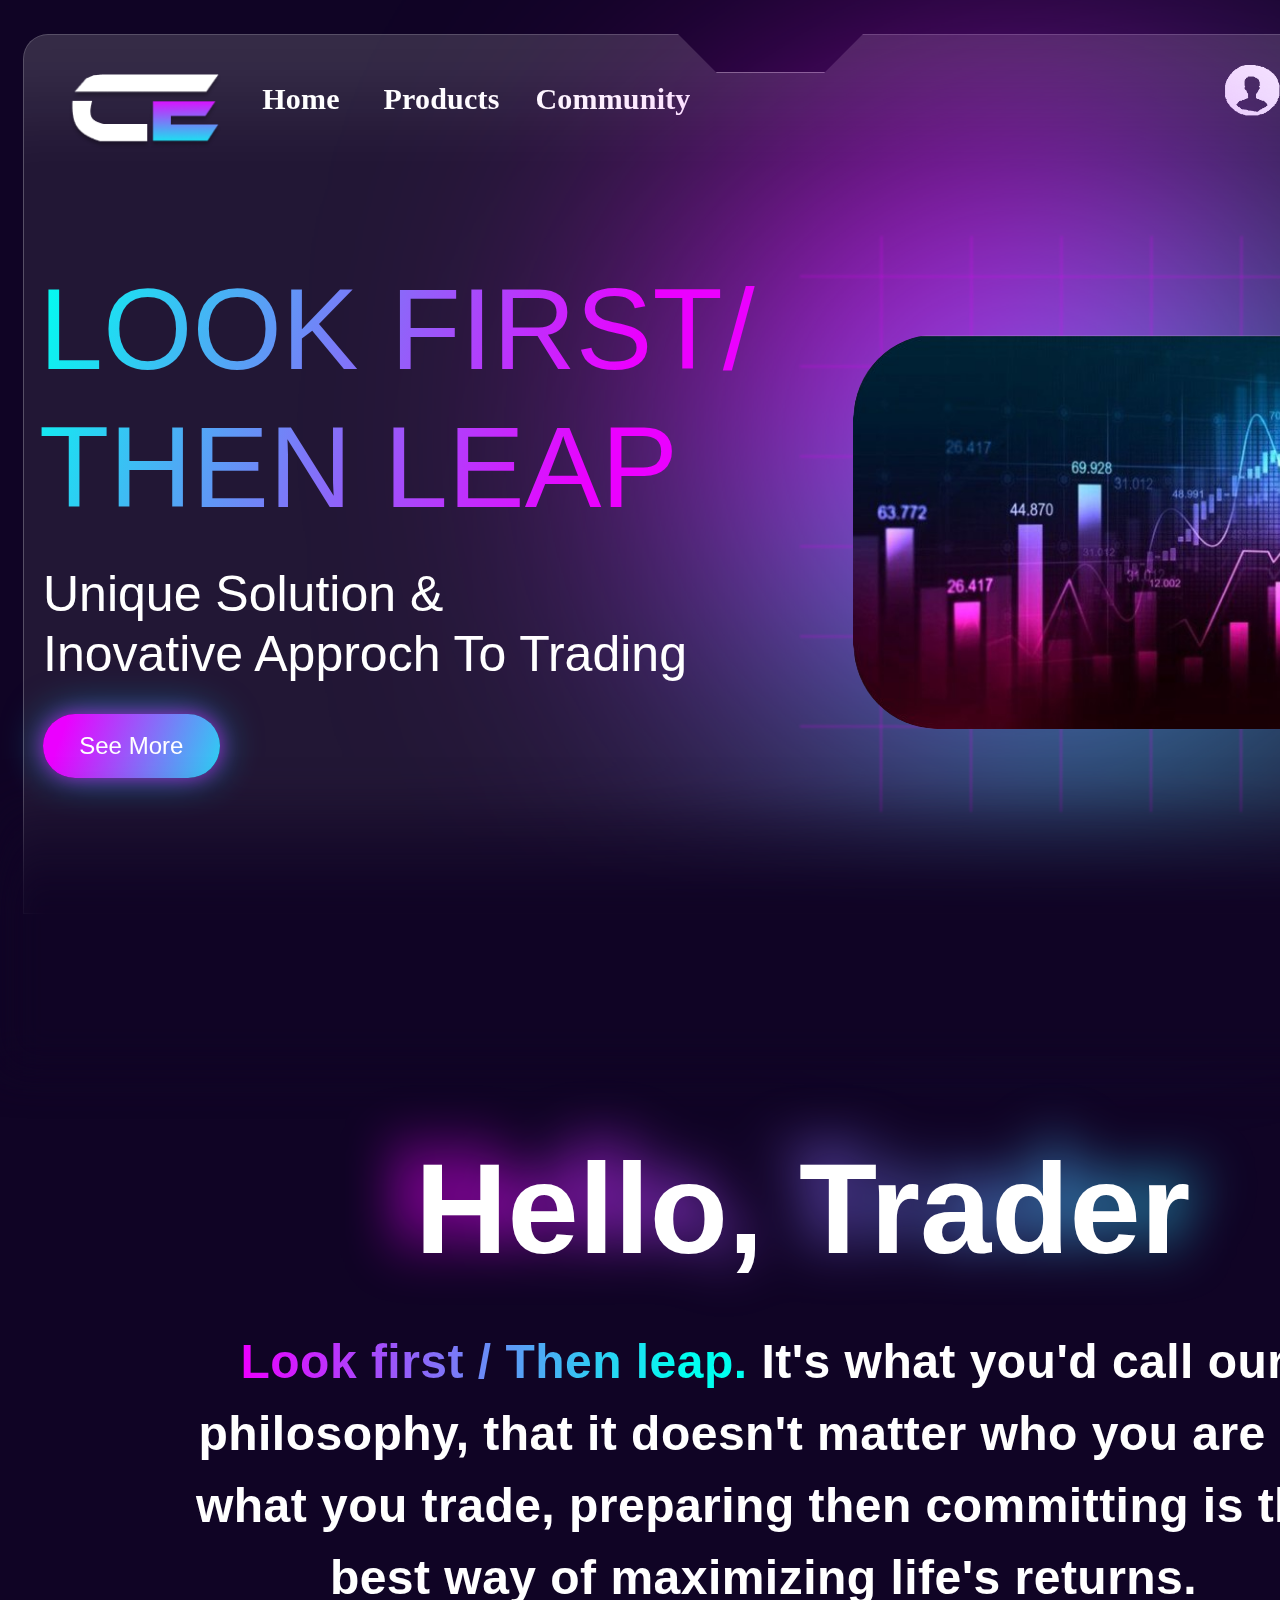
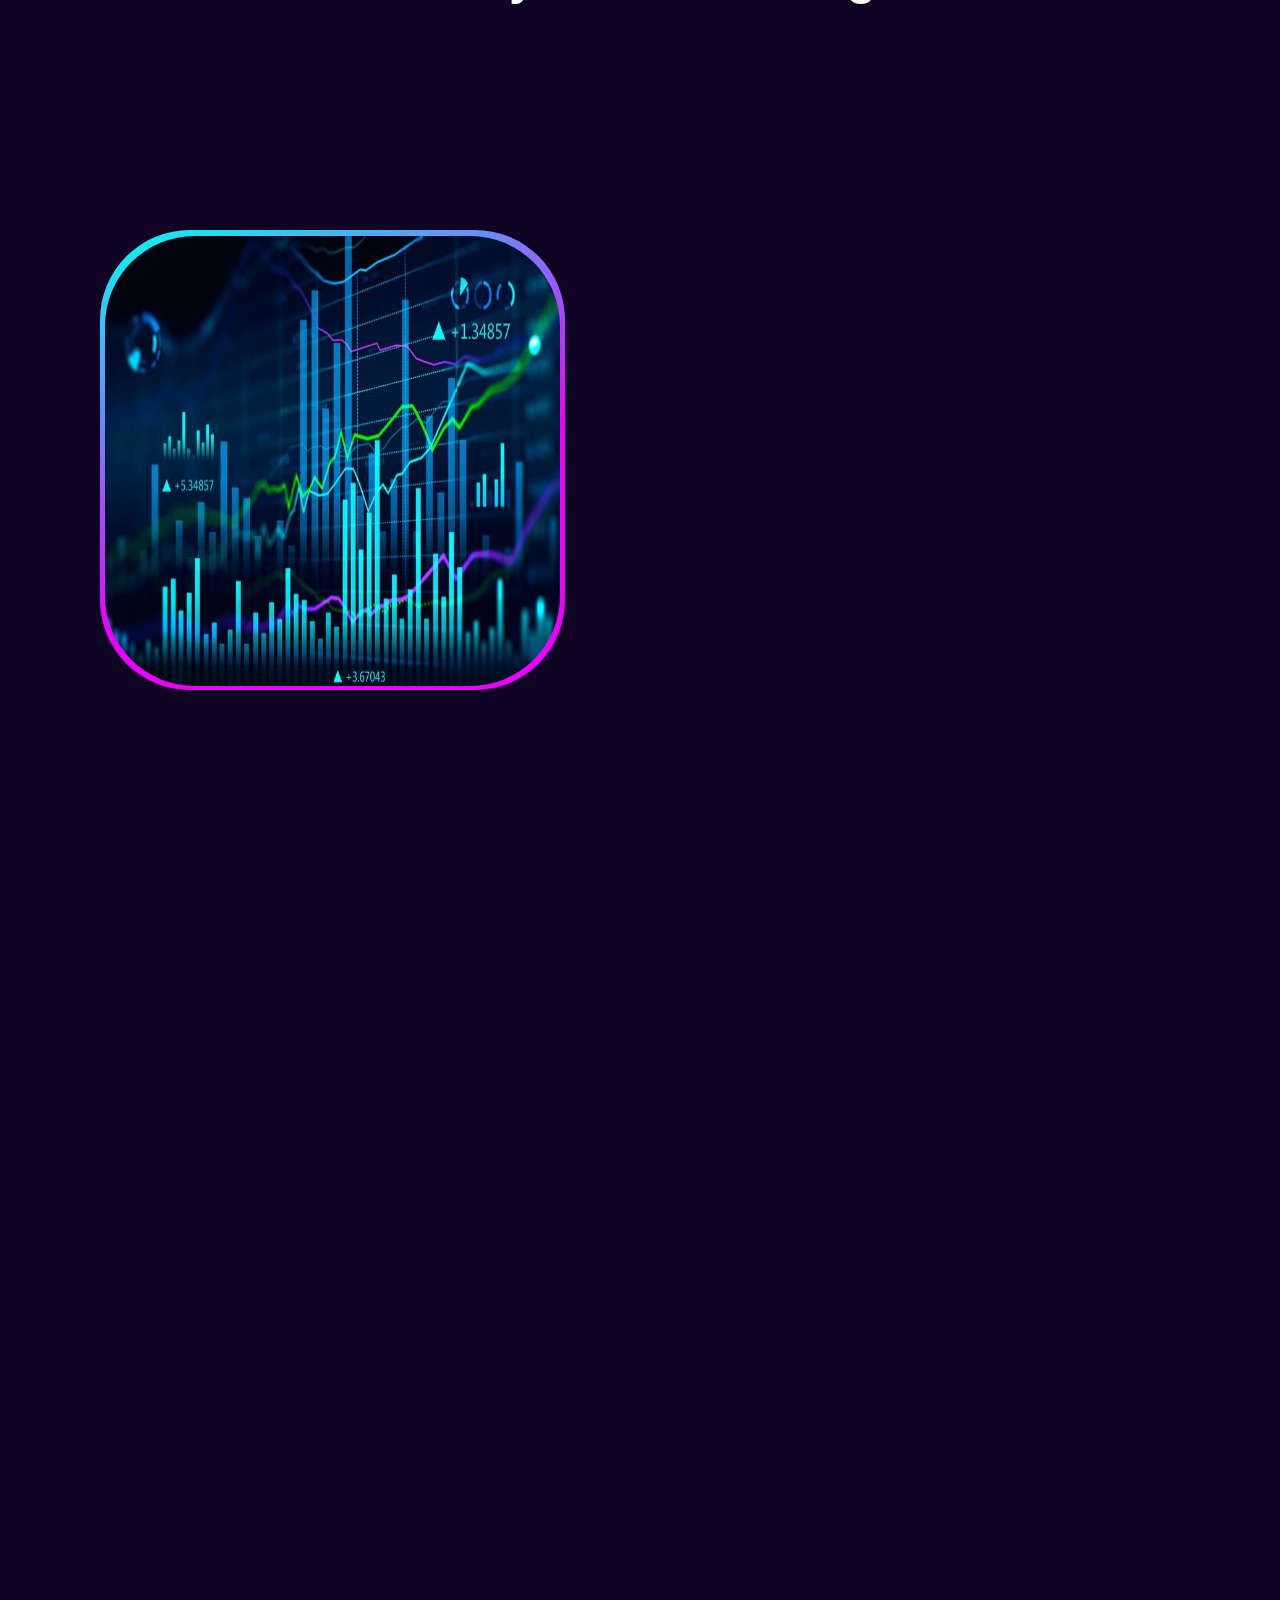
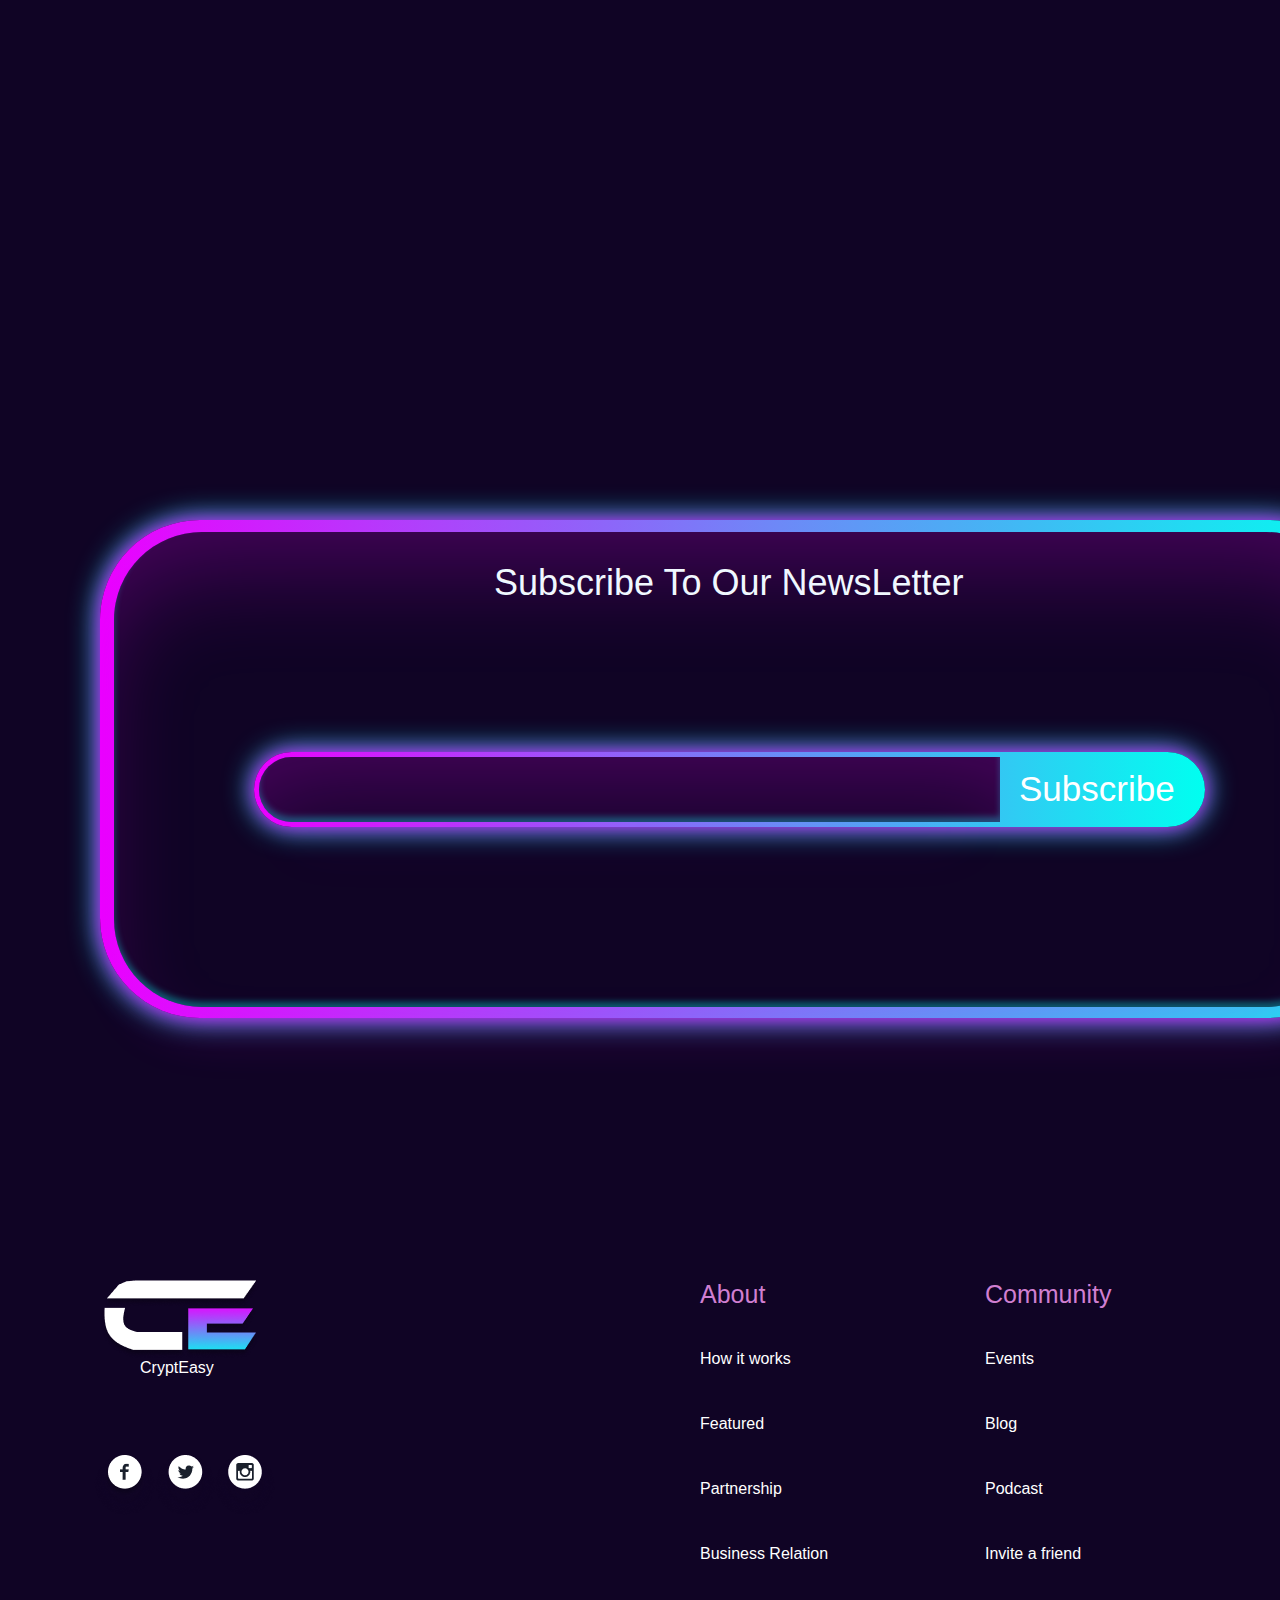
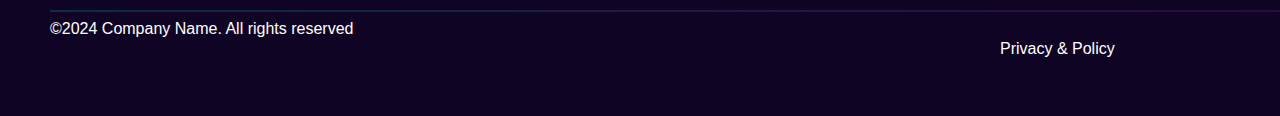
==== project/prj.html @ d52973bd "commit" ====
<!DOCTYPE html>
<html lang="en">
<head>
    <meta charset="UTF-8">
    <meta name="viewport" content="width=device-width, initial-scale=1.0">
    <title>Crypt-Ease</title>
    <link rel="stylesheet" href="prj.css">
    <link rel="icon" href="icon.ico">
</head>
<body class="prototype">
    <div class="prototype">
        <div class="frame3">
            <div class="Rectangle15">

            </div>
            <div class="trapezium">

            </div>
            <div class="Logo" style="top:40px; left: 45px;">
                
                <img class="Ellipse" style="width:155px;" src="newlogo.png">
            </div>
            <div class="home">
                <div class="homerect"></div>
                <div class="home">Home</div>
            </div>
            <div class="products">
                <div class="productsrect"></div>
                <div class="products">Products</div>
            </div>
            <div class="community">
                <div class="commrect"></div>
                <div class="community">Community</div>
            </div>
            <div>
                <img class="user" src="user.png" alt="">
                <img  class="gets" src="getstarted.png" alt="">
                <a class="start" href="">Get Started</a>
            </div>
            
            <div class="colors"></div>
            <div class="grids">
                <div class="line1"></div>
                <div class="line2" style="left:530px"></div>
                <div class="line3" style="left:440px"></div>
                <div class="line4" style="left:350px"></div>
                <div class="line5" style="left:260px"></div>
                <div class="line6" style="left:170px"></div>
                <div class="line7" style="left:80px"></div>
                <div class="line8"></div>
                <div class="line9" style="top:132px"></div>
                <div class="line10" style="top:222px"></div>
                <div class="line11" style="top:312px"></div>
                <div class="line12" style="top:402px"></div>
                <div class="line13" style="top:492px"></div>
            </div>
            <img class="img1" src="img1-removebg-preview.png" alt="">

            <div class="heading">
               LOOK FIRST/<br>THEN LEAP
            </div>

            <div class="description">
                <span class="text">
                    Unique Solution & <br> Inovative Approch To Trading
                </span>
            </div>
            <div class="seemore">
                <span class="see"><a href="">See More</a></span>
            </div>
        </div>
        <div class="brect"></div>
        <div class="htdiv">
            <span class="httext">Hello, Trader</span>
        </div>
        <h1 style="color: white; font-size: 128px; font-style: normal;  position: absolute; top:1135px; left: 415px;">Hello, Trader</h1>

        <div class="info">
            <span><span class="lookleap">Look first / Then leap. </span>It's what you'd call our philosophy, that it doesn't matter who you are or what you trade, preparing then committing is the best way of maximizing life's returns.</span>
        </div>

        <div class="imgbox1">
            <img src="img1.jpeg" alt="" class="img2">
        </div>
        <div class="newsletter">
            <div class="box">
            </div>
            <div class="bo" style="width:1240px; height:475px; position: absolute; top: 12px">
                <p style="color: aliceblue; font-size: 36px; left: 380px; top: 30px; position: absolute;;">Subscribe To Our NewsLetter</p>
                <div class="inputbox">
                    <div class="box1" style=" width: 740.573px; height: 65.462px;  border-top-left-radius: 100px; border-bottom-left-radius: 100px; left: 5px; top:5px; position: absolute;"></div>
                    <a href="" style="position: absolute; left: 765px; font-size: 35px; top: 17px;">Subscribe</a>
                </div>
            </div>
        </div>
        <div class="socials">
            <img src="newlogo.png" alt="" style="left:100px; position: absolute; top: 90px;">
            <p style="position: absolute; top:169px; left: 140px; color: white;">CryptEasy</p>
            <p class="ptag">About</p>
            <p class="ptag" style="left: 985px;">Community</p>
            <p class="ptag" style="left: 1280px;">Socials</p>
            <p><a href="" style="position: absolute; left: 700px; top: 160px;">How it works</a></p>
            <p><a href="" style="position: absolute; left: 700px; top: 225px;">Featured</a></p>
            <p><a href="" style="position: absolute; left: 700px; top: 290px;">Partnership</a></p>
            <p><a href="" style="position: absolute; left: 700px; top: 355px;">Business Relation</a></p>
            <p><a href="" style="position: absolute; left: 985px; top: 160px;">Events</a></p>
            <p><a href="" style="position: absolute; left: 985px; top: 225px;">Blog</a></p>
            <p><a href="" style="position: absolute; left: 985px; top: 290px;">Podcast</a></p>
            <p><a href="" style="position: absolute; left: 985px; top: 355px;">Invite a friend</a></p>
            <p><a href="" style="position: absolute; left: 1285px; top: 160px;">Discord</a></p>
            <p><a href="" style="position: absolute; left: 1285px; top: 225px;">Instagram</a></p>
            <p><a href="" style="position: absolute; left: 1285px; top: 290px;">Twitter</a></p>
            <p><a href="" style="position: absolute; left: 1285px; top: 355px;">Facebook</a></p>

            <img src="Facebook.png" alt="" style="position: absolute; top:260px; left:90px">
            <img src="Twitter.png" alt="" style="position: absolute; top: 260px; left: 150px;">
            <img src="Instagram.png" alt="" style="position: absolute; top: 260px; left: 210px;">

            <div class="line"></div>
            <p style="color: white; position: absolute; top: 430px; left: 50px;">©2024 Company Name. All rights reserved</p>
            <p style="color: white; position: absolute; top: 450px; left: 1000px;">Privacy & Policy</p>
            <p style="color: white; position: absolute; top: 450px; left: 1280px;">Terms & Conditions</p>
        </div>
    </div>
</body>
</html>
---- project/prj.css ----
*{
    margin: 0;
    padding: 0;
    box-sizing: border-box;
    font-family:'Poppins', sans-serif ;
}
a{
    text-decoration: none;
    color: white;
}
.prototype{
    position: absolute; 
    background: #100425;
    width: 1513px; 
    height: 4916px;
}

.frame3{
    width: 1470px; 
    height: 880px; 
    left: 23px; 
    top: 34px; 
    position: absolute;
}

.Rectangle15{
    width: 1470px; 
    height: 880px; 
    left: 0px; 
    top: 0px; 
    position: absolute; 
    background: rgba(217, 217, 217, 0.09); 
    box-shadow: -75.83333587646484px 75.83333587646484px 75.83333587646484px rgba(255, 255, 255, 0.09) inset; 
    border-top-left-radius: 25px; 
    border-top-right-radius: 25px; 
    border: 1px rgba(248, 248, 248, 0.25) solid; 
    backdrop-filter: blur(151.67px);
}

.trapezium{
    width: 185px; 
    height: 39px; 
    left: 655px; 
    top: 0px; 
    position: absolute; 
    background:#100425;
    clip-path: polygon(21% 0%, 79% 0%, 100% 100%, 0% 100%);
    rotate: 180deg;
    box-shadow: 0px 1px 0.10000000149011612px rgba(255, 255, 255, 0.44) inset;
}

.Logo{
    width: 120px; 
    height: 120px; 
    left: 33px; 
    top: 25px; 
    position: absolute;
}

.Ellipse1{
    width: 140px; 
    height: 140px; 
    left: 0px; 
    top: 0px; 
    position: absolute; 
    background: linear-gradient(154deg, white 0%, #9A9A9A 100%); 
    border-radius: 9999px;
}

.Ellipse1{
    width: 140px; 
    height: 140px; 
    left: 3.33px; 
    top: 3.33px; 
    position: absolute; 
    background: linear-gradient(0deg, black 0% black 100%); 
    border-radius: 9999px
}

.home{
    width: 130px; 
    height: 57px; 
    left: 166px;
    top: 13px; 
    position: absolute
}
.homerect{
    width: 130px; 
    height: 57px; 
    left: 0px; 
    top: 0px; 
    position: absolute;
}
.home{
    width: 80px; 
    height: 30px; 
    left: 119px; 
    top: 25px; 
    position: absolute; 
    text-align: center; 
    color: white; 
    font-size: 30px; 
    font-family: Poppins; 
    font-weight: 600; 
    line-height: 30px; 
    letter-spacing: 0.20px; 
    word-wrap: break-word
}

.products{
    width: 130px; 
    height: 57px; 
    left: 312px; 
    top: 12px; 
    position: absolute;
}

.productsrect{
    width: 130px; 
    height: 57px; 
    left: 0px; 
    top: 0px; 
    position: absolute;
}

.products{
    width: 117px; 
    height: 30px; 
    left: 180px; 
    top: 25px; 
    position: absolute; 
    text-align: center; 
    color: white; 
    font-size: 30px; 
    font-family: Poppins; 
    font-weight: 600; 
    line-height: 30px; 
    letter-spacing: 0.20px; 
    word-wrap: break-word;
}

.community{
    width: 130px; 
    height: 57px; 
    left: 458px; 
    top: 12px; 
    position: absolute;
}

.commrect{
    width: 130px; 
    height: 57px; 
    left: 0px; 
    top: 0px; 
    position: absolute;
}

.community{
    width: 160px; 
    height: 30px; 
    left: 255px; 
    top: 25px; 
    position: absolute; 
    text-align: center; 
    color: white; 
    font-size: 30px; 
    font-family: Poppins; 
    font-weight: 600; 
    line-height: 30px; 
    letter-spacing: 0.20px; 
    word-wrap: break-word
}

.user{
    width: 57px; 
    height: 57px; 
    left: 1200px; 
    top: 25px; 
    position: absolute; 
    box-shadow: transparent;
}
.gets{

    top:30px;
    left:1275px;
    width:180px;
    height:60px;
    position: absolute;
}

.start{
    
    position: absolute;
    top: 40px;
    left: 1290px;
    font-family: Poppins;
    text-align: center;
    color: white; 
    font-weight: 600;
    font-size: 25px; 
}

.colors{
    width: 659px; 
    height: 614px;
    top:100px;
    left:670px;
    border-radius: 659px;
    background: linear-gradient(146deg, #EB00FF 28.5%, #00FFF0 86.47%);
    position: absolute;
    filter: blur(175px);
}

.img1{
    width: 600px; 
    height: 395px; 
    position: absolute; 
    border-radius: 85px;
    top:300px;
    left:830px;
}

.heading{
   
    width: 764px;
    height: 281px;
    position: absolute;
    left: 16px;
    top: 223px;
    
    display: flex;
    flex-direction: column;
    justify-content: center;
    flex-shrink: 0;
  
    font-family: 'Lucida Sans', 'Lucida Sans Regular', 'Lucida Grande', 'Lucida Sans Unicode', Geneva, Verdana, sans-serif;
    font-size: 115px;
    font-style: normal;
    font-weight: 300;
    
    
    line-height: 1.2; 
    text-transform: uppercase;
  
    background: linear-gradient(290deg, #EB00FF 27.43%, #00FFF0 99%);
    background-clip: text;
    -webkit-background-clip: text;
    -webkit-text-fill-color: transparent;
}

.description{
    width: 725px; 
    height: 132px; 
    left: 20px; 
    top: 530px; 
    position: absolute;
}

.text{
    color: white; 
    font-size: 50px; 
    font-family: 'Lucida Sans', 'Lucida Sans Regular', 'Lucida Grande', 'Lucida Sans Unicode', Geneva, Verdana, sans-serif; 
    font-weight: 200;  
    line-height: 1.2; 
    word-wrap: break-word;
}

.seemore{
    display: flex;
    width: 176.608px;
    height: 63.711px;
    padding: 12px 31px;
    justify-content: center;
    align-items: center;
    gap: 8px;
    top: 680px;
    left: 20px;
    flex-shrink: 0; 
    border-radius: 33.5px;
    background: linear-gradient(110deg, #EB00FF 12.83%, #00FFF0 118.29%);
   /* box-shadow: 16.600000381469727px 16.600000381469727px 16.600000381469727px;*/
    box-shadow: 0 0 20px rgba(255, 0, 255, 0.6), 0 0 40px rgba(0, 207, 255, 0.6);
    transition: box-shadow 0.3s ease;
    position: absolute;
}

.see{
    top: 223px;
    color: #FFF;
    font-family: Poppins;
    font-size: 24px;
    font-style: normal; 
    font-weight: 400;
    line-height: 1px; /* 4.167% */
    text-transform: capitalize;
}

.brect{
    width: 1513px;
    height: 270px;
    flex-shrink: 0;
    top: 800px;
    left:0px;
    background: linear-gradient(180deg, rgba(16, 4, 37, 0.21) 0%, #100425 35.04%);
    filter: blur(20.049999237060547px);
    position: absolute;
}
.grids{
    width: 671.25px; 
    height: 575.70px; 
    left: 777px; 
    top: 202px; 
    position: absolute;
}

.line7,
.line6,
.line5,
.line4,
.line3,
.line2,
.line1{
    width: 576px; 
    height: 0px; 
    left: 620.63px; 
    top: 576.19px; 
    position: absolute; 
    transform: rotate(-89.95deg); 
    transform-origin: 0 0; 
    border: 1px rgba(235, 0, 255, 0.25) solid;
    filter: blur(1.049999237060547px);
}

.line13,
.line12,
.line11,
.line10,
.line9,
.line8{
    width: 671.25px; 
    height: 0px; 
    left: 671.22px; 
    top: 42px; 
    position: absolute; 
    transform: rotate(-179.95deg); 
    transform-origin: 0 0; 
    border: 1px rgba(234.60, 0, 255, 0.25) solid;
    filter: blur(1.049999237060547px);
}

.htdiv{
    position: absolute;
    top: 1090px;
    left:300px;
    width: 994px; 
    height: 178px;
    flex-shrink: 0;
    text-align: center;
    font-family: Poppins;
    font-size: 138px;
    font-style: normal;
    font-weight: 600;
    line-height: 150.015%; /* 192.019px */
    letter-spacing: 1.28px;
    background: linear-gradient(93deg, #EB00FF 16.12%, #00FFF0 103.13%);
    background-clip: text;
    -webkit-background-clip: text;
    -webkit-text-fill-color: transparent;
    filter: blur(27.799999237060547px);
}

.httext{
    color: #FFF;
    text-align: center;
    font-family: Poppins;
    font-size: 138px;
    font-style: normal;
    font-weight: 600;
    line-height: 150.015%; /* 192.019px */
    letter-spacing: 1.28px;
}

.info{
    position: absolute;
    color: white;
    top: 1260px;
    left: 154px;
    display: flex;
    width: 1219px;
    height: 419px;
    flex-direction: column;
    justify-content: center;
    flex-shrink: 0;
    text-align: center;
    font-family: Poppins;
    font-size: 48px;
    font-style: normal;
    font-weight: 600;
    line-height: 150.015%; /* 72.007px */
    letter-spacing: 0.48px;
}

.lookleap{
    background: linear-gradient(92deg, #EB00FF 1.16%, #00FFF0 85.05%);
    background-clip: text;
    -webkit-background-clip: text;
    -webkit-text-fill-color: transparent;
}

.socials{

    position: absolute;
    top: 4390px;
    width: 1513px;
    height: 480px;
    flex-shrink: 0;
}

.ptag{
    position: absolute;
    color: rgb(208, 127, 209);
    top:90px;
    left: 700px;
    font-size: 25px;
}

.line{
    position: absolute;
    top:420px;
    left: 50px;
    width: 1400px;
    height: 2px;
    background: linear-gradient(270deg, rgba(235, 0, 255, 0.16) 0%, rgba(0, 255, 240, 0.16) 100%);
}

.newsletter{

    position: absolute;
    top: 3720px;
    left:50px;
    width: 1460px;
    height: 647px;

}

.box{
    width:1267px;
    height:498px;
    position: absolute;
    left:50px;
    /*
    flex-shrink: 0;
    position: absolute;
    border-radius: 70px;
    border: 8px solid palevioletred;
    filter: blur(6.5px);
    background: linear-gradient(270deg, rgba(235, 0, 255, 0.16) 0%, rgba(0, 255, 240, 0.16) 100%);*/

    display:inline;
    flex-direction: column;
    align-items: center;
    padding: 2rem;
    border: 4px sold;
    border-image-slice: 1;
    border-width: 5px;
    border-image-source: linear-gradient(90deg, #EB00FF, #00FFF0); /* Neon border */
    border-radius: 100px;
    background: linear-gradient(90deg, #EB00FF, #00FFF0);
   /* background-color: rgba(0, 0, 0, 0.5); /* Slight transparency for neon effect */
    box-shadow: 0 0 20px rgb(235, 0, 255), 0 0 30px rgb(0, 255, 240); /* Glow effect */
    padding: 3px;
}

.bo{

    left: 64px;
    background-color: #100425;
    border-radius: 88px;
    box-shadow: rgba(235, 0, 255, 0.25) 0px 60px 100px -25px inset, rgba(235, 0, 255, 0.3) 0px 40px 60px -30px, rgba(0, 255, 240, 0.35) 0px -5px 6px 0px inset;
}

.inputbox{

    position: absolute;
    width: 950.573px;
    height: 75.462px;
    top: 220px;
    flex-shrink: 0;
    left:140px;
    display:inline;
    flex-direction: column;
    align-items: center;
    padding: 2rem;
    border: 4px sold;
    border-image-slice: 1;
    border-width: 5px;
    border-image-source: linear-gradient(90deg, #EB00FF, #00FFF0); /* Neon border */
    border-radius: 100px;
    background: linear-gradient(90deg, #EB00FF, #00FFF0); 
    box-shadow: 0 0 20px rgb(235, 0, 255), 0 0 30px rgb(0, 255, 240); /* Glow effect */
    padding: 3px;
}

.box1{
    left: 64px;
    background-color: #100425;
   /* border-radius: 88px;*/
    box-shadow: rgba(235, 0, 255, 0.25) 0px 60px 100px -25px inset, rgba(235, 0, 255, 0.3) 0px 40px 60px -30px, rgba(0, 255, 240, 0.35) 0px -5px 6px 0px inset;
}

.imgbox1{

    position: absolute;
    width: 465px;
    height: 460px;
    flex-shrink: 0;
    background: linear-gradient(-25deg, #EB00FF 40%, #00FFF0 ); 
    border-radius: 90px;
    top:1830px;
    left: 100px;
}

.img2{

    position: absolute;
    width: 455px;
    height: 450px;
    left: 5px;
    top: 6px;
    border-radius: 90px;
}
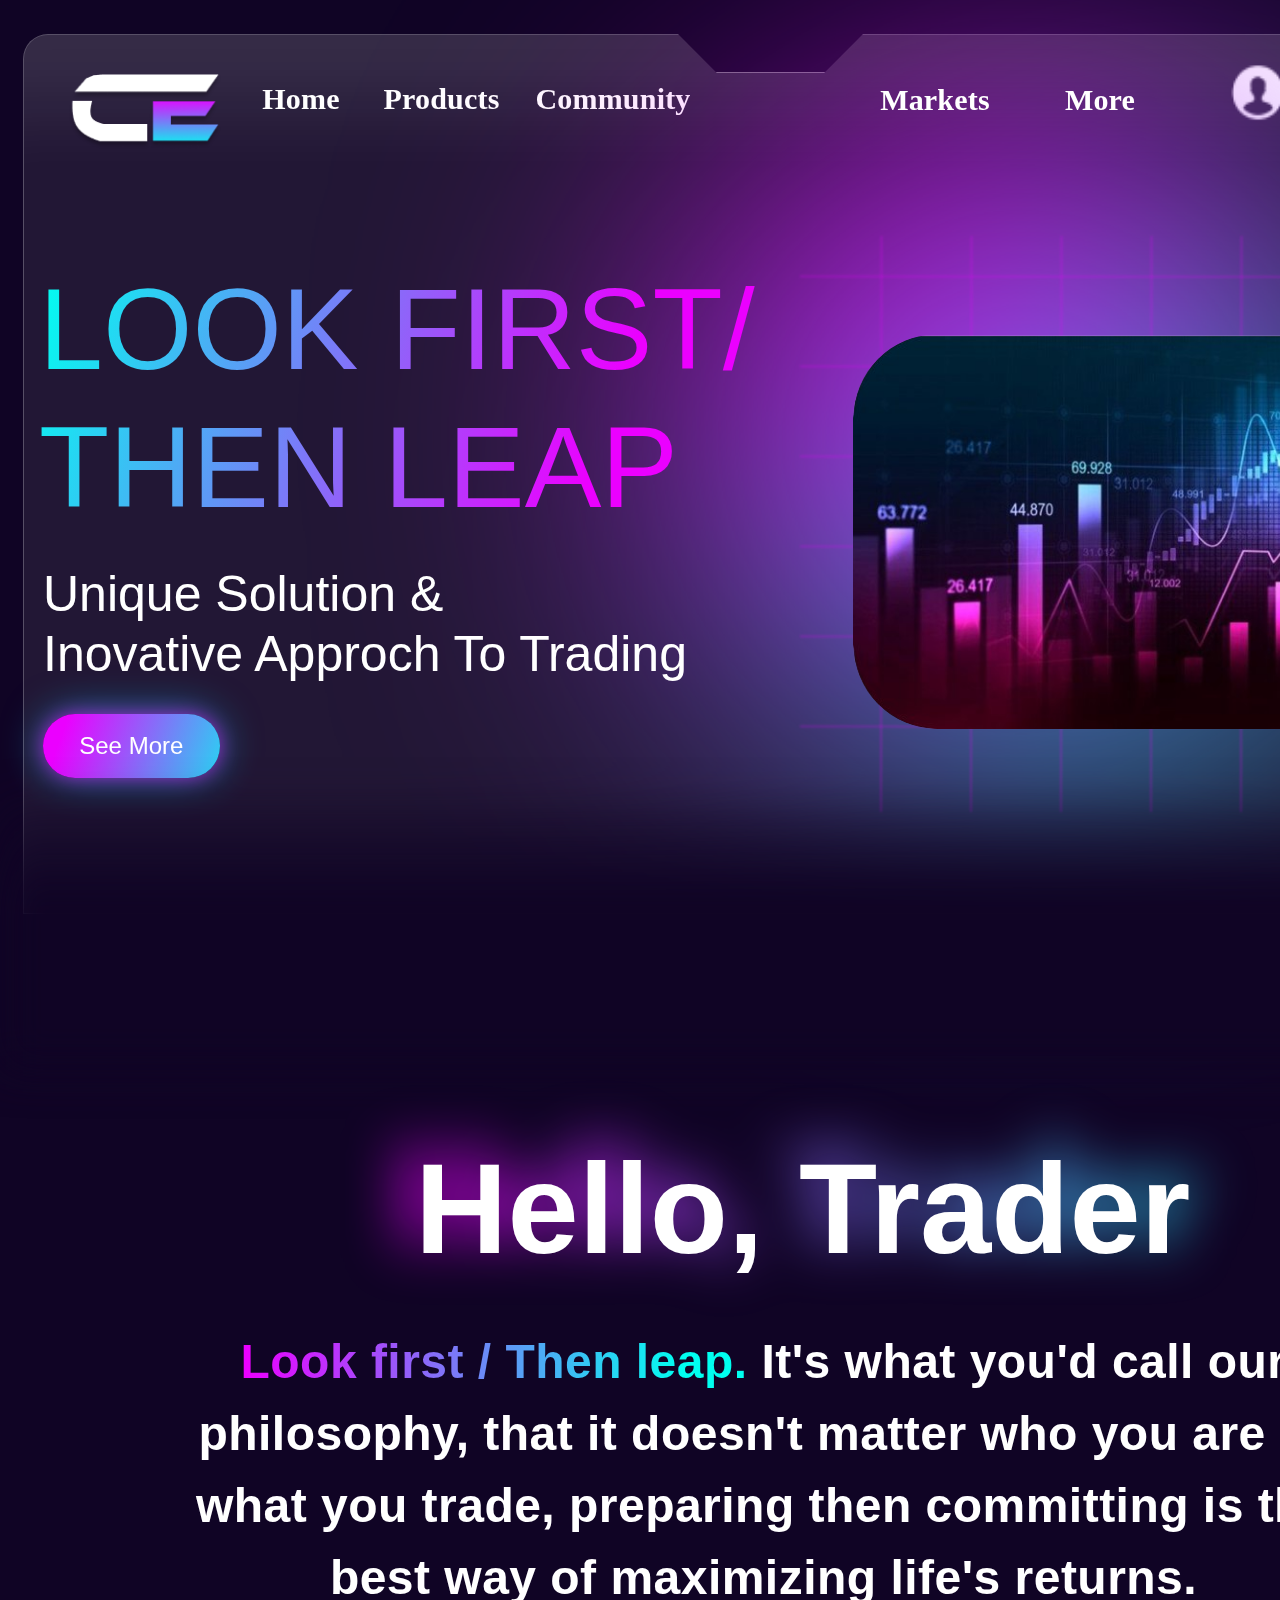
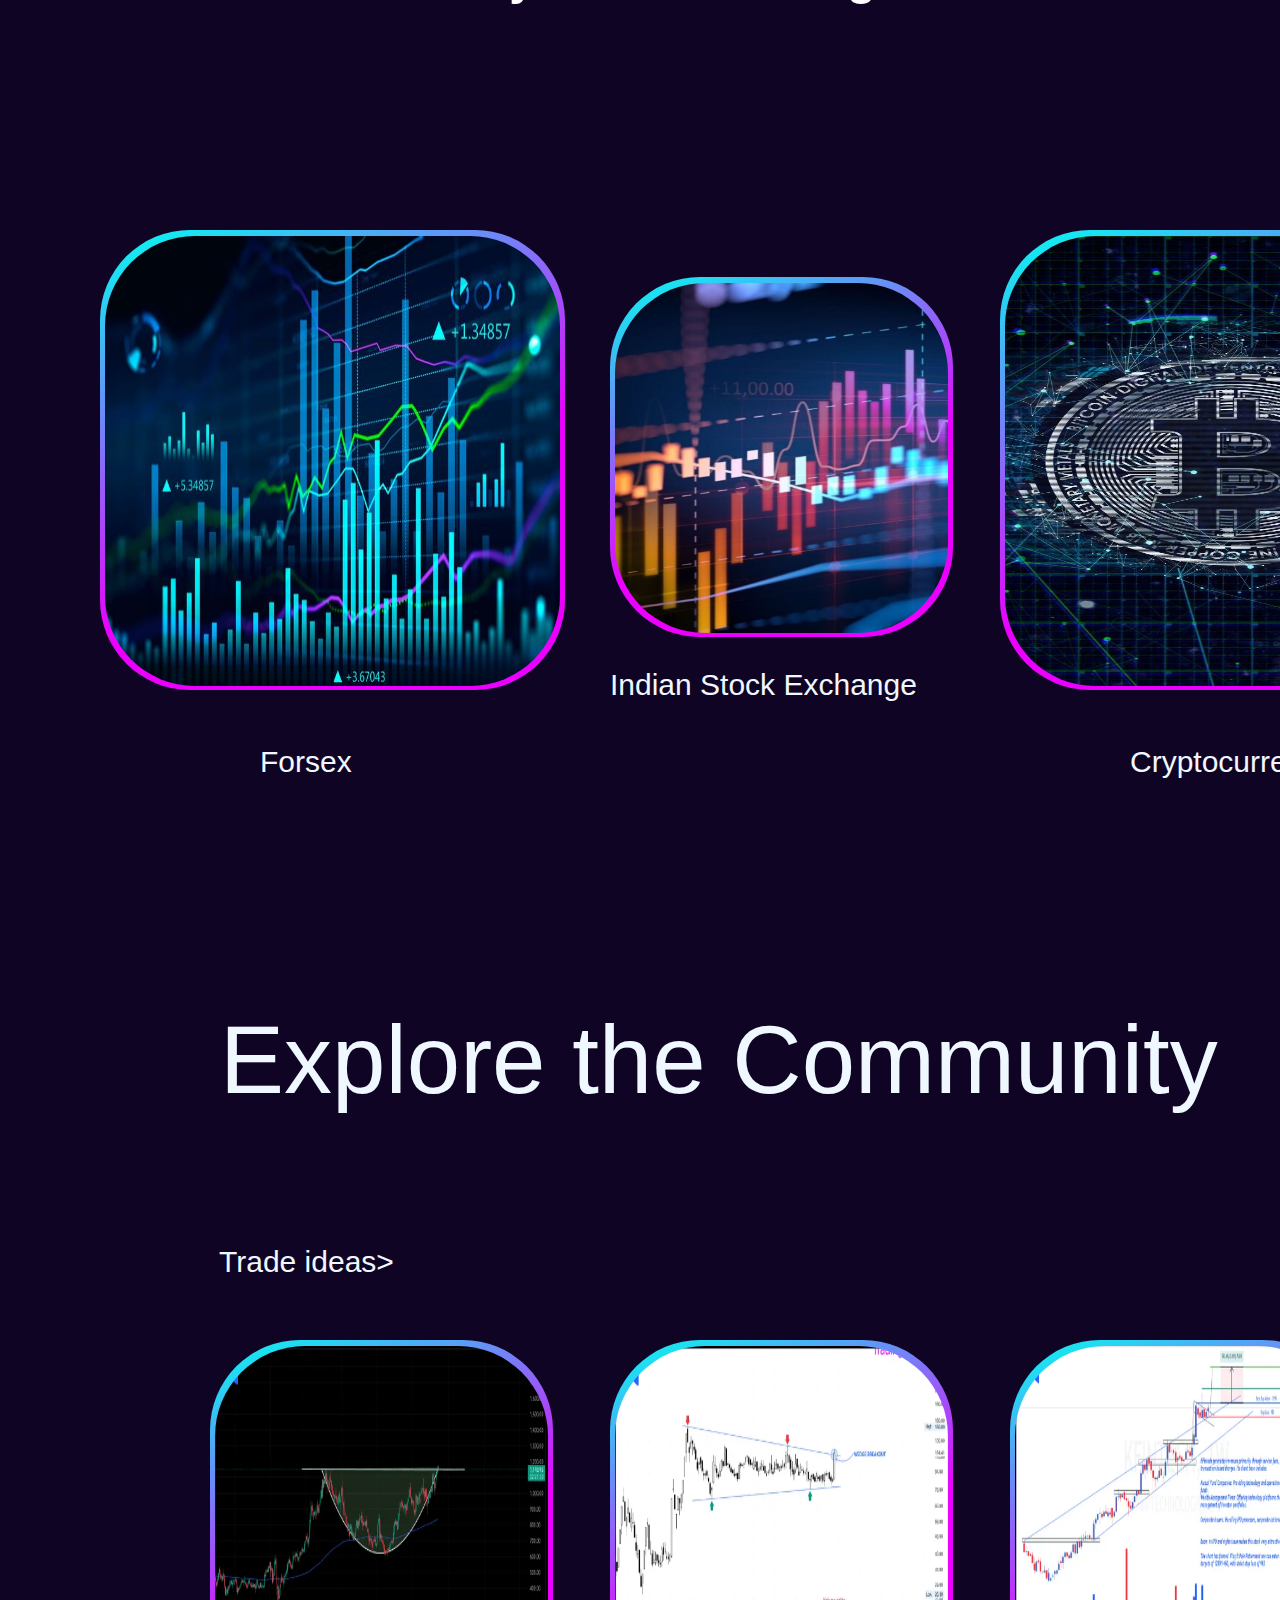
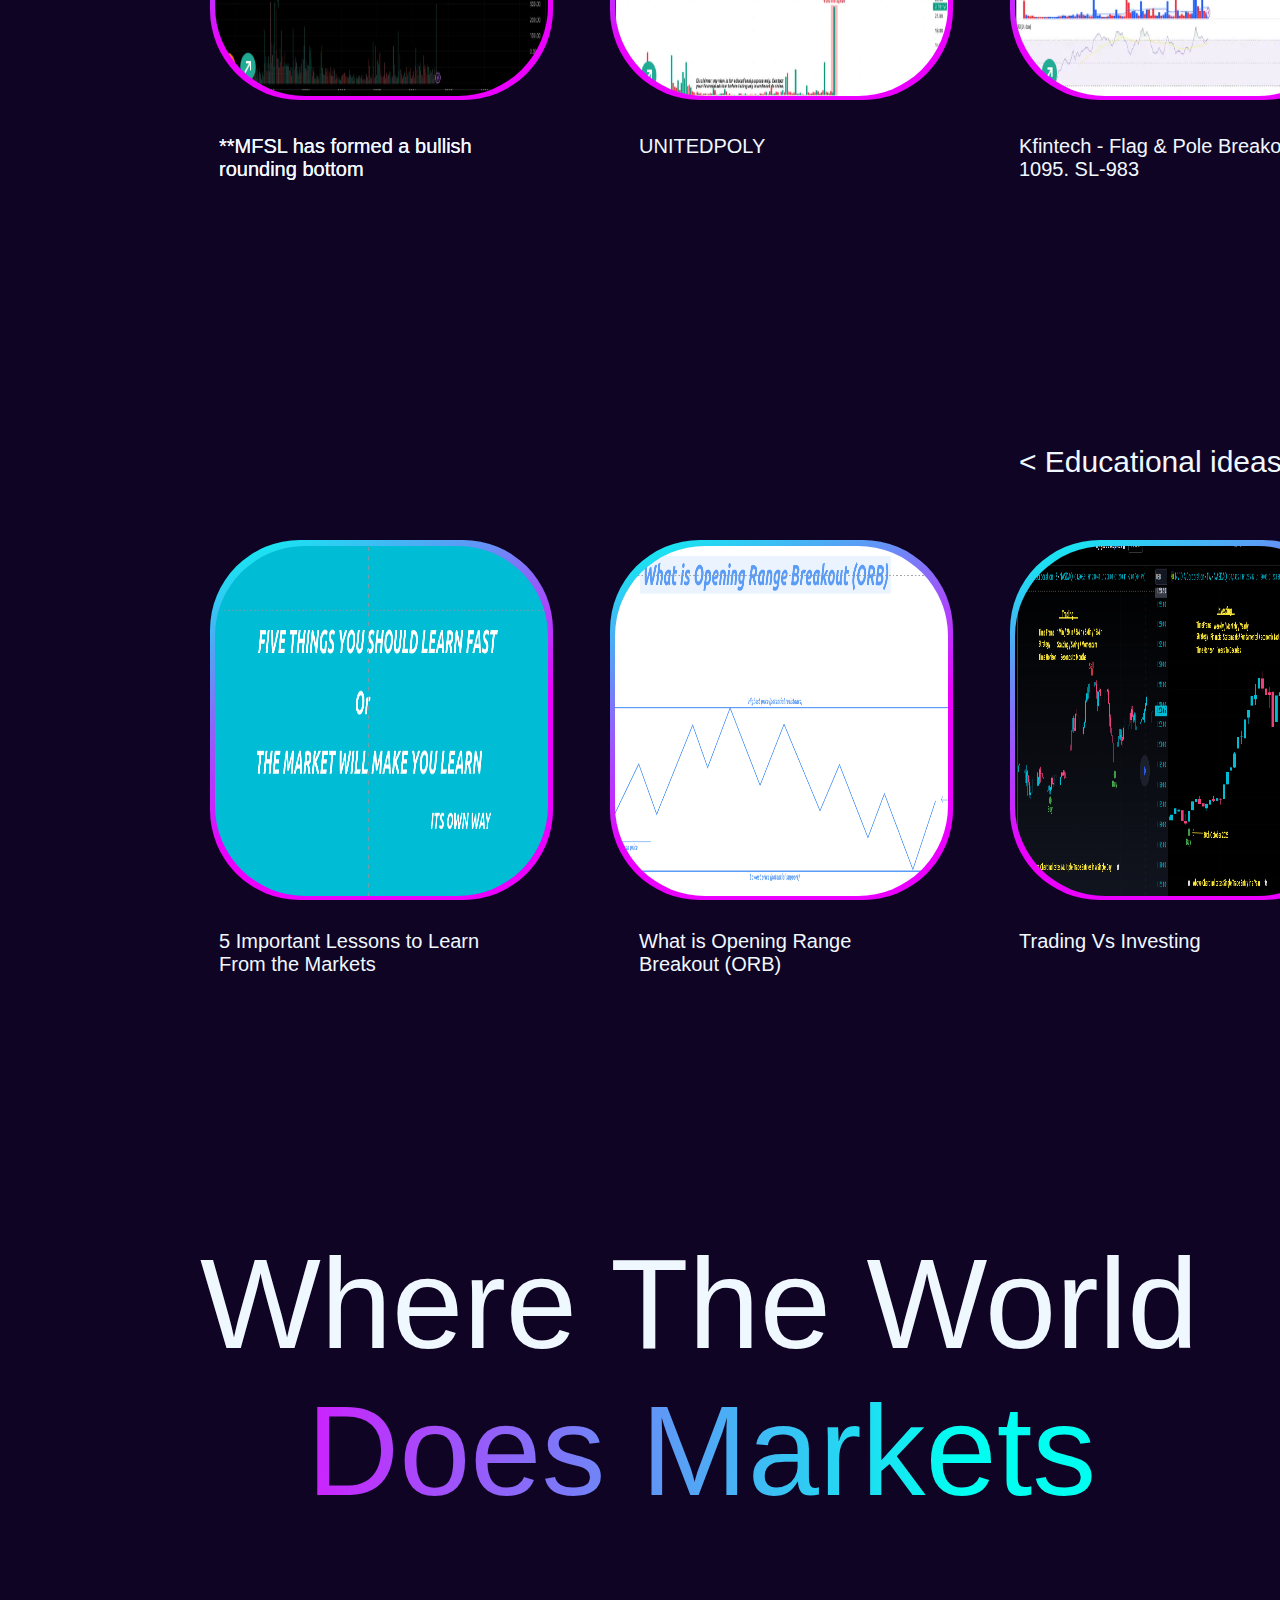
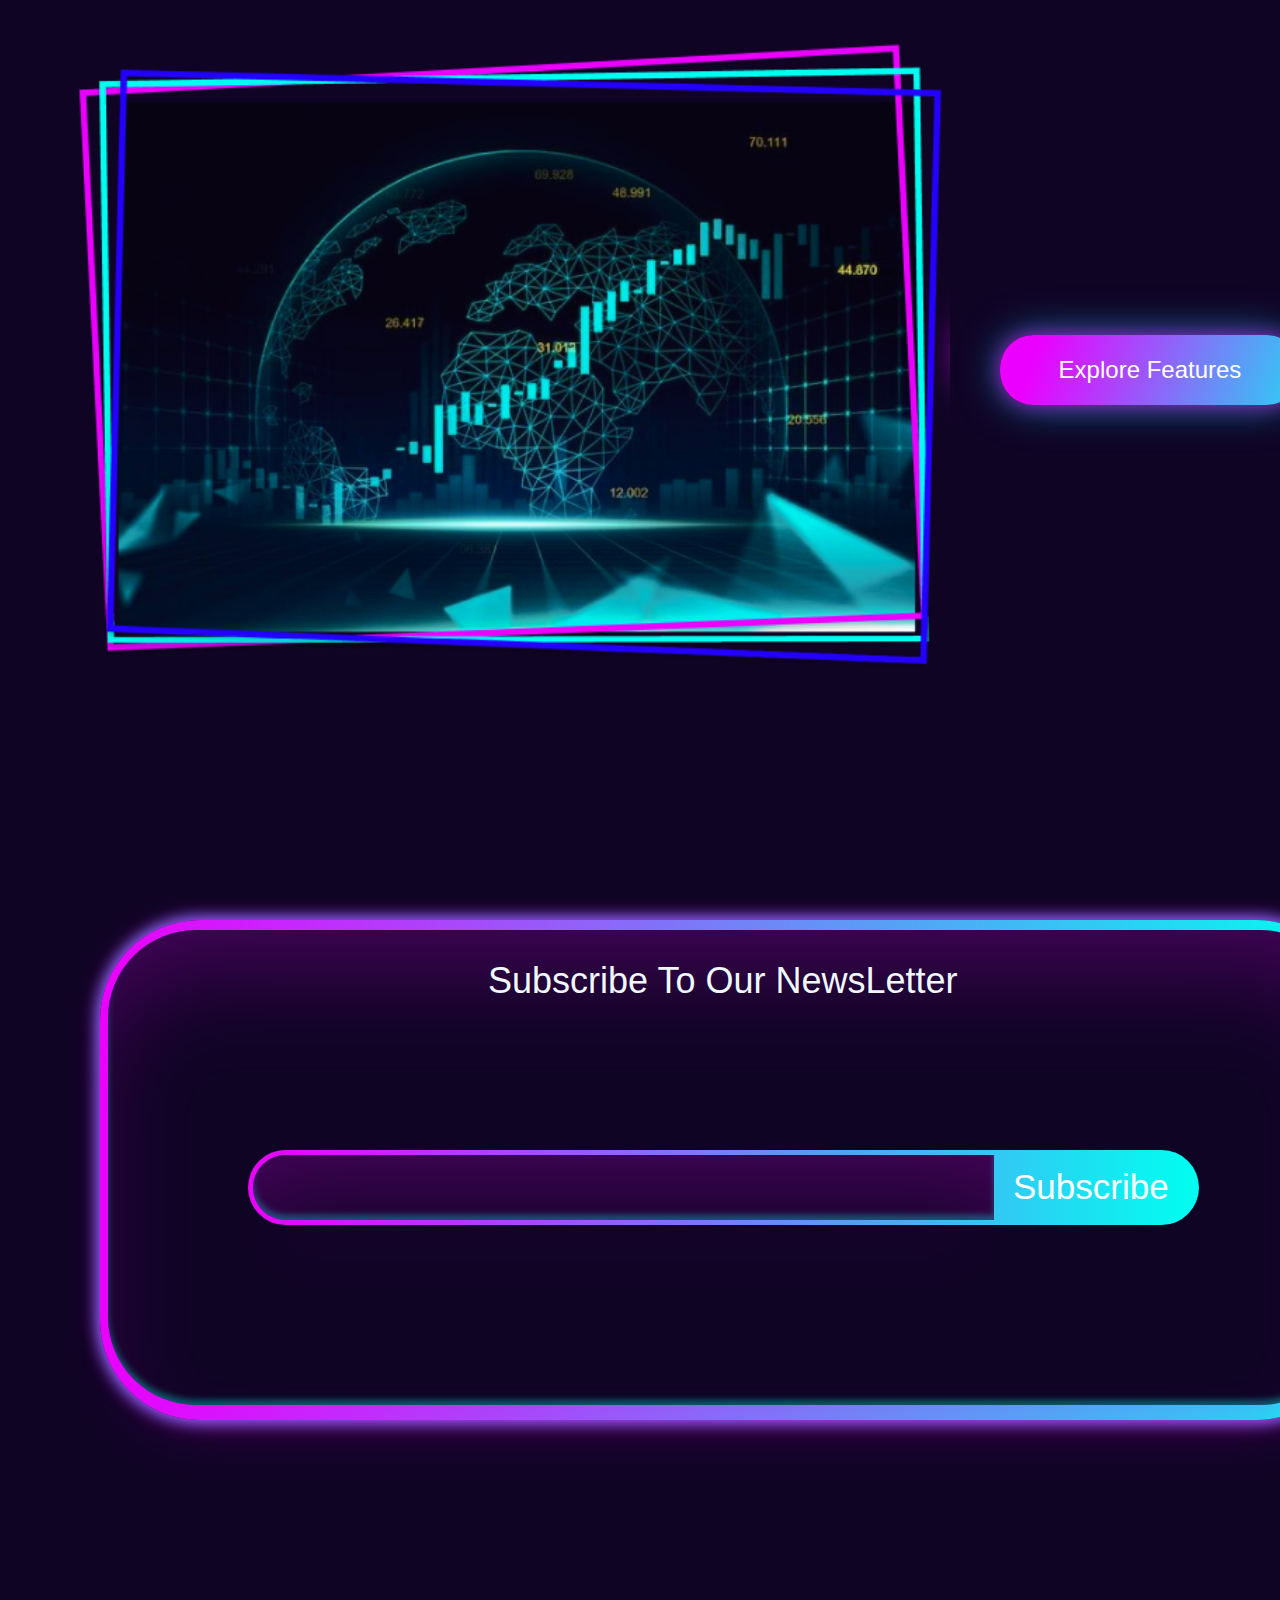
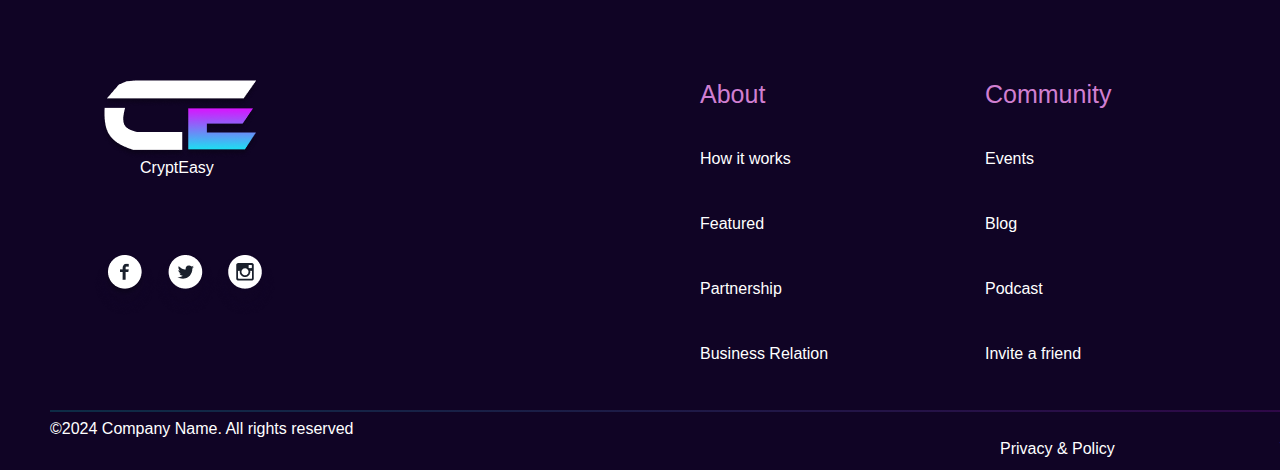
==== commit 50994a53: "hh" ====
--- a/project/prj.html
+++ b/project/prj.html
@@ -32,6 +32,7 @@
                 <div class="commrect"></div>
                 <div class="community">Community</div>
             </div>
+            
             <div>
                 <img class="user" src="user.png" alt="">
                 <img  class="gets" src="getstarted.png" alt="">
@@ -69,6 +70,14 @@
                 <span class="see"><a href="">See More</a></span>
             </div>
         </div>
+        <div class="community" style="left: 600px; position: absolute; top:60px">
+            <div class="commrect"></div>
+            <div class="community">Markets</div>
+        </div>
+        <div class="community" style="left: 765px; top:60px; position: absolute;">
+                <div class="commrect"></div>
+                <div class="community">More</div>
+            </div>
         <div class="brect"></div>
         <div class="htdiv">
             <span class="httext">Hello, Trader</span>
@@ -82,10 +91,88 @@
         <div class="imgbox1">
             <img src="img1.jpeg" alt="" class="img2">
         </div>
+
+        <p style="position: absolute; color: aliceblue; font-size: 30px; top:2345px; left: 260px; font-family: 'Lucida Sans', 'Lucida Sans Regular', 'Lucida Grande', 'Lucida Sans Unicode', Geneva, Verdana, sans-serif;">Forsex</p>
+        
+        <div class="imgbox1" style="left: 610px; width: 343px; height: 360px; top:1877px">
+            <img src="img2.jpeg" alt="" class="img2" style="width:333px; height:350px">
+        </div>
+
+        <p style="position: absolute; color: aliceblue; font-size: 30px; top:2268px; left: 610px; font-family: 'Lucida Sans', 'Lucida Sans Regular', 'Lucida Grande', 'Lucida Sans Unicode', Geneva, Verdana, sans-serif;">Indian Stock Exchange</p>
+        
+
+        <div class="imgbox1" style="left: 1000px;">
+            <img src="img3.jpeg" alt="" class="img2">
+        </div>
+
+        <p style="position: absolute; color: aliceblue; font-size: 30px; top:2345px; left: 1130px; font-family: 'Lucida Sans', 'Lucida Sans Regular', 'Lucida Grande', 'Lucida Sans Unicode', Geneva, Verdana, sans-serif;">Cryptocurrency</p>
+
+        <p style="position: absolute; color: aliceblue; font-size: 96px; top:2605px; left: 220px; font-family: 'Lucida Sans', 'Lucida Sans Regular', 'Lucida Grande', 'Lucida Sans Unicode', Geneva, Verdana, sans-serif;">Explore the Community</p>
+        <p style="position: absolute; color: aliceblue; font-size: 30px; top:2845px; left: 219px; font-family: 'Lucida Sans', 'Lucida Sans Regular', 'Lucida Grande', 'Lucida Sans Unicode', Geneva, Verdana, sans-serif;">Trade ideas></p>
+
+        <a href="https://in.tradingview.com/chart/MFSL/RwKgAABh-MFSL-has-formed-a-bullish-rounding-bottom/">
+            <div class="imgbox1" style="left: 210px; width: 343px; height: 360px; top:2940px">
+                <img src="img4.png" alt="" class="img2" style="width:333px; height:350px">
+            </div>
+        </a>
+        <p style="position: absolute; color: aliceblue; font-size: 20px; top:3335px; left: 219px; font-family: 'Lucida Sans', 'Lucida Sans Regular', 'Lucida Grande', 'Lucida Sans Unicode', Geneva, Verdana, sans-serif;">**MFSL has formed a bullish<br> rounding bottom</p>
+        
+        <a href="https://in.tradingview.com/chart/UNITEDPOLY/tZa1G2N3-UNITEDPOLY/">
+            <div class="imgbox1" style="left: 610px; width: 343px; height: 360px; top:2940px">
+                <img src="img5.png" alt="" class="img2" style="width:333px; height:350px">
+            </div>
+        </a>
+
+        <p style="position: absolute; color: aliceblue; font-size: 20px; top:3335px; left: 639px; font-family: 'Lucida Sans', 'Lucida Sans Regular', 'Lucida Grande', 'Lucida Sans Unicode', Geneva, Verdana, sans-serif;">UNITEDPOLY</p>
+
+
+        <a href="https://in.tradingview.com/chart/KFINTECH/r9HFyftv-Kfintech-Flag-Pole-Breakout-Buy-above-1095-SL-983/">
+            <div class="imgbox1" style="left: 1010px; width: 343px; height: 360px; top:2940px">
+                <img src="img6.png" alt="" class="img2" style="width:333px; height:350px">
+            </div>
+        </a>
+
+        <p style="position: absolute; color: aliceblue; font-size: 20px; top:3335px; left: 219px; font-family: 'Lucida Sans', 'Lucida Sans Regular', 'Lucida Grande', 'Lucida Sans Unicode', Geneva, Verdana, sans-serif;">**MFSL has formed a bullish<br> rounding bottom</p>
+        <p style="position: absolute; color: aliceblue; font-size: 20px; top:3335px; left: 1019px; font-family: 'Lucida Sans', 'Lucida Sans Regular', 'Lucida Grande', 'Lucida Sans Unicode', Geneva, Verdana, sans-serif;">Kfintech - Flag & Pole Breakout - Buy above<br>1095. SL-983</p>
+        
+        <p style="position: absolute; color: aliceblue; font-size: 30px; top:3645px; left: 1019px; font-family: 'Lucida Sans', 'Lucida Sans Regular', 'Lucida Grande', 'Lucida Sans Unicode', Geneva, Verdana, sans-serif;"> < Educational ideas</p>
+
+        <a href="https://in.tradingview.com/chart/NIFTY/7bSMliPm-5-Important-Lessons-to-Learn-From-the-Markets/">
+            <div class="imgbox1" style="left: 1010px; width: 343px; height: 360px; top:3740px">
+                <img src="img7.png" alt="" class="img2" style="width:333px; height:350px">
+            </div>
+        </a>
+
+
+        <a href="https://in.tradingview.com/chart/NIFTY/wxeXkBZB-What-is-Opening-Range-Breakout-ORB/">
+            <div class="imgbox1" style="left: 610px; width: 343px; height: 360px; top:3740px">
+                <img src="img8.png" alt="" class="img2" style="width:333px; height:350px">
+            </div>
+        </a>
+
+        <a href="https://in.tradingview.com/chart/NVDA/0zIJ70yM-Trading-Vs-Investing/">
+            <div class="imgbox1" style="left: 210px; width: 343px; height: 360px; top:3740px">
+                <img src="img9.png" alt="" class="img2" style="width:333px; height:350px">
+            </div>
+        </a>
+
+        <p style="position: absolute; color: aliceblue; font-size: 20px; top: 4130px; left: 219px; font-family: 'Lucida Sans', 'Lucida Sans Regular', 'Lucida Grande', 'Lucida Sans Unicode', Geneva, Verdana, sans-serif;">5 Important Lessons to Learn<br>From the Markets</p>
+        <p style="position: absolute; color: aliceblue; font-size: 20px; top:4130px; left: 639px; font-family: 'Lucida Sans', 'Lucida Sans Regular', 'Lucida Grande', 'Lucida Sans Unicode', Geneva, Verdana, sans-serif;">What is Opening Range<br>Breakout (ORB)</p>
+        <p style="position: absolute; color: aliceblue; font-size: 20px; top:4130px; left: 1019px; font-family: 'Lucida Sans', 'Lucida Sans Regular', 'Lucida Grande', 'Lucida Sans Unicode', Geneva, Verdana, sans-serif;">Trading Vs Investing</p>
+
+        <p style="position: absolute; color: aliceblue; font-size: 128px; top:4430px; left: 200px; font-family: 'Lucida Sans', 'Lucida Sans Regular', 'Lucida Grande', 'Lucida Sans Unicode', Geneva, Verdana, sans-serif;">Where The World<br><span class="lookleap">&nbsp;&nbsp;&nbsp;Does Markets</span></p>
+
+        <img src="img10.png" alt="" style="top:4829px; left:50px; position:absolute; width: 900px;" >
+
+        <div class="seemore" style="top:5135px; left:1000px; width: 300px; height: 70px;">
+            <span class="see"><a href="">Explore Features</a></span>
+        </div>
+    
+
         <div class="newsletter">
             <div class="box">
             </div>
-            <div class="bo" style="width:1240px; height:475px; position: absolute; top: 12px">
+            <div class="bo" style="width:1240px; height:475px; position: absolute; top: 10px">
                 <p style="color: aliceblue; font-size: 36px; left: 380px; top: 30px; position: absolute;;">Subscribe To Our NewsLetter</p>
                 <div class="inputbox">
                     <div class="box1" style=" width: 740.573px; height: 65.462px;  border-top-left-radius: 100px; border-bottom-left-radius: 100px; left: 5px; top:5px; position: absolute;"></div>
--- a/project/prj.css
+++ b/project/prj.css
@@ -172,9 +172,9 @@
 }
 
 .user{
-    width: 57px; 
-    height: 57px; 
-    left: 1200px; 
+    width: 90px; 
+    height: 67px; 
+    left: 1190px; 
     top: 25px; 
     position: absolute; 
     box-shadow: transparent;
@@ -410,7 +410,7 @@
 .socials{
 
     position: absolute;
-    top: 4390px;
+    top: 6390px;
     width: 1513px;
     height: 480px;
     flex-shrink: 0;
@@ -436,7 +436,7 @@
 .newsletter{
 
     position: absolute;
-    top: 3720px;
+    top: 5720px;
     left:50px;
     width: 1460px;
     height: 647px;
@@ -444,8 +444,8 @@
 }
 
 .box{
-    width:1267px;
-    height:498px;
+    width:1256px;
+    height:500px;
     position: absolute;
     left:50px;
     /*
@@ -467,13 +467,13 @@
     border-radius: 100px;
     background: linear-gradient(90deg, #EB00FF, #00FFF0);
    /* background-color: rgba(0, 0, 0, 0.5); /* Slight transparency for neon effect */
-    box-shadow: 0 0 20px rgb(235, 0, 255), 0 0 30px rgb(0, 255, 240); /* Glow effect */
+    box-shadow: 0 0 20px rgb(235, 0, 255), 0 0 15px rgb(0, 255, 240); /* Glow effect */
     padding: 3px;
 }
 
 .bo{
 
-    left: 64px;
+    left: 58px;
     background-color: #100425;
     border-radius: 88px;
     box-shadow: rgba(235, 0, 255, 0.25) 0px 60px 100px -25px inset, rgba(235, 0, 255, 0.3) 0px 40px 60px -30px, rgba(0, 255, 240, 0.35) 0px -5px 6px 0px inset;
@@ -497,7 +497,7 @@
     border-image-source: linear-gradient(90deg, #EB00FF, #00FFF0); /* Neon border */
     border-radius: 100px;
     background: linear-gradient(90deg, #EB00FF, #00FFF0); 
-    box-shadow: 0 0 20px rgb(235, 0, 255), 0 0 30px rgb(0, 255, 240); /* Glow effect */
+    /*box-shadow: 0 0 20px rgb(235, 0, 255), 0 0 30px rgb(0, 255, 240); /* Glow effect */
     padding: 3px;
 }
 
@@ -508,6 +508,7 @@
     box-shadow: rgba(235, 0, 255, 0.25) 0px 60px 100px -25px inset, rgba(235, 0, 255, 0.3) 0px 40px 60px -30px, rgba(0, 255, 240, 0.35) 0px -5px 6px 0px inset;
 }
 
+.imgbox2,
 .imgbox1{
 
     position: absolute;
